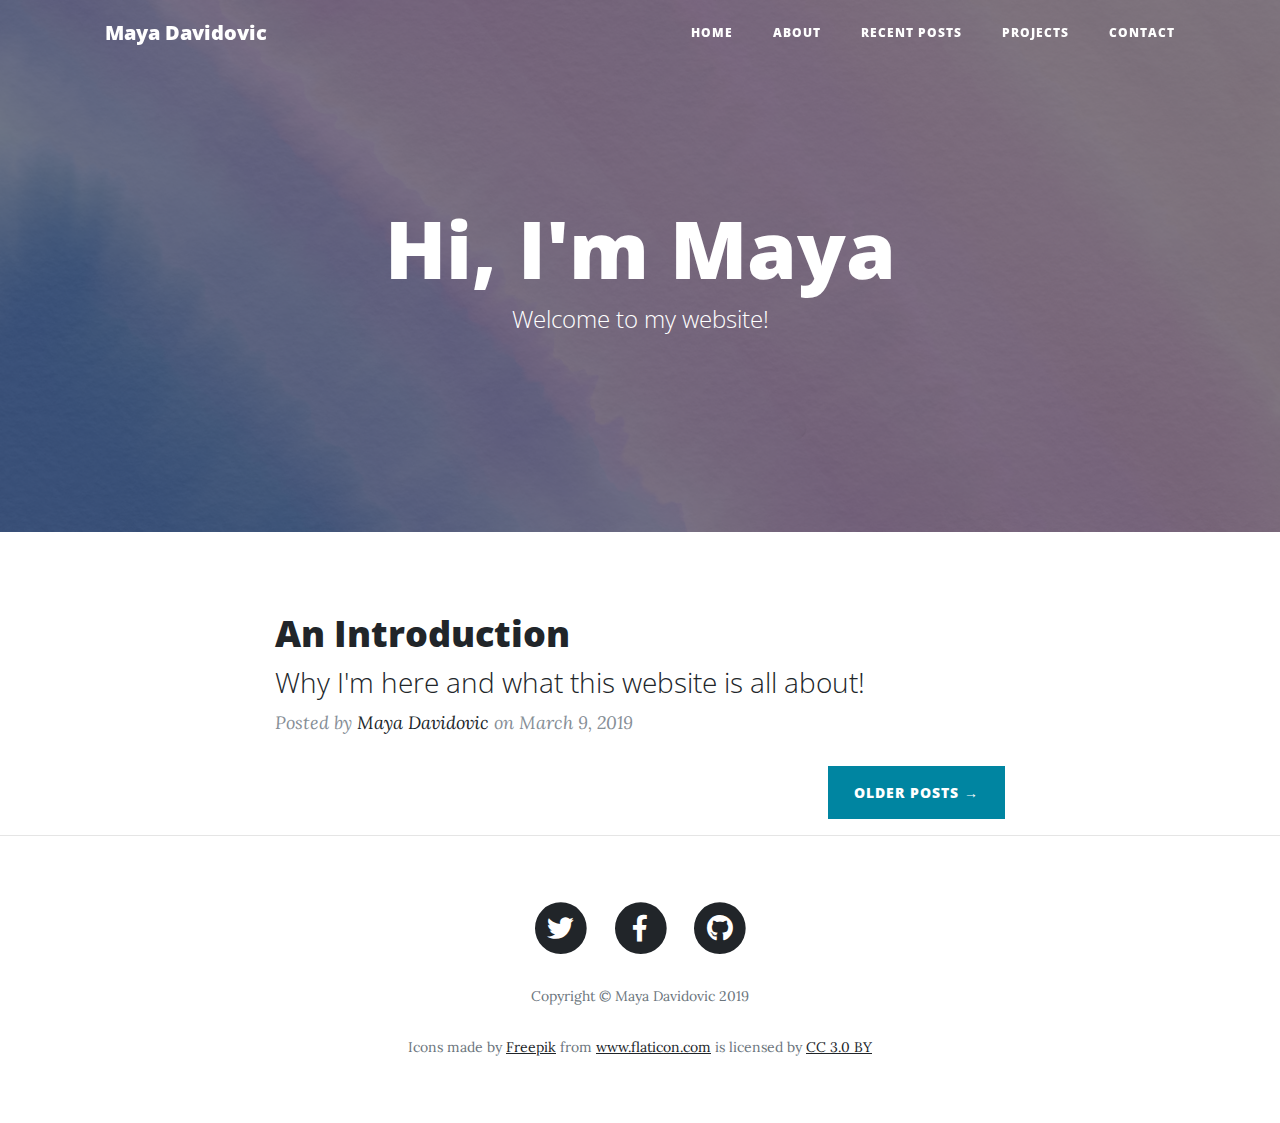
==== index.html @ fe7ce976 "more projects page" ====
﻿<!DOCTYPE html>
<html lang="en">

<head>

  <meta charset="utf-8">
  <meta name="viewport" content="width=device-width, initial-scale=1, shrink-to-fit=no">
  <meta name="description" content="">
  <meta name="author" content="">

  <title>Maya Davidovic</title>
  <link rel="shortcut icon" type="image/png" href="img/letter-m.png">

  <!-- Bootstrap core CSS -->
  <link href="vendor/bootstrap/css/bootstrap.min.css" rel="stylesheet">

  <!-- Custom fonts for this template -->
  <link href="vendor/fontawesome-free/css/all.min.css" rel="stylesheet" type="text/css">
  <link href='https://fonts.googleapis.com/css?family=Lora:400,700,400italic,700italic' rel='stylesheet' type='text/css'>
  <link href='https://fonts.googleapis.com/css?family=Open+Sans:300italic,400italic,600italic,700italic,800italic,400,300,600,700,800' rel='stylesheet' type='text/css'>

  <!-- Custom styles for this template -->
  <link href="css/clean-blog.min.css" rel="stylesheet">

</head>

<body>

  <!-- Navigation -->
  <nav class="navbar navbar-expand-lg navbar-light fixed-top" id="mainNav">
    <div class="container">
      <a class="navbar-brand" href="index.html">Maya Davidovic</a>
      <button class="navbar-toggler navbar-toggler-right" type="button" data-toggle="collapse" data-target="#navbarResponsive" aria-controls="navbarResponsive" aria-expanded="false" aria-label="Toggle navigation">
        Menu
        <i class="fas fa-bars"></i>
      </button>
      <div class="collapse navbar-collapse" id="navbarResponsive">
        <ul class="navbar-nav ml-auto">
          <li class="nav-item">
            <a class="nav-link" href="index.html">Home</a>
          </li>
          <li class="nav-item">
            <a class="nav-link" href="about.html">About</a>
          </li>
          <li class="nav-item">
            <a class="nav-link" href="post.html">Recent Posts</a>
          </li>
          <li class="nav-item">
            <a class="nav-link" href="Projects.html">Projects</a>
          </li>
          <li class="nav-item">
            <a class="nav-link" href="contact.html">Contact</a>
          </li>
        </ul>
      </div>
    </div>
  </nav>

  <!-- Page Header -->
  <header class="masthead" style="background-image: url('img/home-bg.png')">
    <div class="overlay"></div>
    <div class="container">
      <div class="row">
        <div class="col-lg-8 col-md-10 mx-auto">
          <div class="site-heading">
            <h1>Hi, I'm Maya</h1>
            <span class="subheading">Welcome to my website!</span>
          </div>
        </div>
      </div>
    </div>
  </header>

  <!-- Main Content -->
  <div class="container">
    <div class="row">
      <div class="col-lg-8 col-md-10 mx-auto">
        <div class="post-preview">
          <a href="post.html">
            <h2 class="post-title">
              An Introduction
            </h2>
            <h3 class="post-subtitle">
              Why I'm here and what this website is all about!
            </h3>
          </a>
          <p class="post-meta">Posted by
            <a href="#">Maya Davidovic</a>
            on March 9, 2019</p>
        </div>
        <!--<hr>
        <div class="post-preview">
          <a href="post.html">
            <h2 class="post-title">
              I believe every human has a finite number of heartbeats. I don't intend to waste any of mine.
            </h2>
          </a>
          <p class="post-meta">Posted by
            <a href="#">Start Bootstrap</a>
            on September 18, 2019</p>
        </div>
        <hr>
        <div class="post-preview">
          <a href="post.html">
            <h2 class="post-title">
              Science has not yet mastered prophecy
            </h2>
            <h3 class="post-subtitle">
              We predict too much for the next year and yet far too little for the next ten.
            </h3>
          </a>
          <p class="post-meta">Posted by
            <a href="#">Start Bootstrap</a>
            on August 24, 2019</p>
        </div>
        <hr>
        <div class="post-preview">
          <a href="post.html">
            <h2 class="post-title">
              Failure is not an option
            </h2>
            <h3 class="post-subtitle">
              Many say exploration is part of our destiny, but it’s actually our duty to future generations.
            </h3>
          </a>
          <p class="post-meta">Posted by
            <a href="#">Start Bootstrap</a>
            on July 8, 2019</p>
        </div>
        <hr>-->
        <!-- Pager -->
        <div class="clearfix">
          <a class="btn btn-primary float-right" href="#">Older Posts &rarr;</a>
        </div>
      </div>
    </div>
  </div>

  <hr>

  <!-- Footer -->
  <footer>
    <div class="container">
      <div class="row">
        <div class="col-lg-8 col-md-10 mx-auto">
          <ul class="list-inline text-center">
            <li class="list-inline-item">
              <a href="#">
                <span class="fa-stack fa-lg">
                  <i class="fas fa-circle fa-stack-2x"></i>
                  <i class="fab fa-twitter fa-stack-1x fa-inverse"></i>
                </span>
              </a>
            </li>
            <li class="list-inline-item">
              <a href="#">
                <span class="fa-stack fa-lg">
                  <i class="fas fa-circle fa-stack-2x"></i>
                  <i class="fab fa-facebook-f fa-stack-1x fa-inverse"></i>
                </span>
              </a>
            </li>
            <li class="list-inline-item">
              <a href="#">
                <span class="fa-stack fa-lg">
                  <i class="fas fa-circle fa-stack-2x"></i>
                  <i class="fab fa-github fa-stack-1x fa-inverse"></i>
                </span>
              </a>
            </li>
          </ul>
          <p class="copyright text-muted">Copyright &copy; Maya Davidovic 2019</p>
          <p class="copyright text-muted">Icons made by <a href="https://www.flaticon.com/authors/freepik" title="Freepik">Freepik</a> from <a href="https://www.flaticon.com/"        title="Flaticon">www.flaticon.com</a> is licensed by <a href="http://creativecommons.org/licenses/by/3.0/"        title="Creative Commons BY 3.0" target="_blank">CC 3.0 BY</a></p>
        </div>
      </div>
    </div>
  </footer>

  <!-- Bootstrap core JavaScript -->
  <script src="vendor/jquery/jquery.min.js"></script>
  <script src="vendor/bootstrap/js/bootstrap.bundle.min.js"></script>

  <!-- Custom scripts for this template -->
  <script src="js/clean-blog.min.js"></script>

</body>

</html>
---- css/clean-blog.min.css ----
/*!
 * Start Bootstrap - Clean Blog v5.0.3 (https://startbootstrap.com/template-overviews/clean-blog)
 * Copyright 2013-2019 Start Bootstrap
 * Licensed under MIT (https://github.com/BlackrockDigital/startbootstrap-clean-blog/blob/master/LICENSE)
 */body{font-size:20px;color:#212529;font-family:Lora,'Times New Roman',serif}p{line-height:1.5;margin:30px 0}p a{text-decoration:underline}h1,h2,h3,h4,h5,h6{font-weight:800;font-family:'Open Sans','Helvetica Neue',Helvetica,Arial,sans-serif}a{color:#212529;-webkit-transition:all .2s;transition:all .2s}a:focus,a:hover{color:#0085a1}blockquote{font-style:italic;color:#868e96}.section-heading{font-size:36px;font-weight:700;margin-top:60px}.caption{font-size:14px;font-style:italic;display:block;margin:0;padding:10px;text-align:center;border-bottom-right-radius:5px;border-bottom-left-radius:5px}::-moz-selection{color:#fff;background:#0085a1;text-shadow:none}::selection{color:#fff;background:#0085a1;text-shadow:none}img::-moz-selection{color:#fff;background:0 0}img::selection{color:#fff;background:0 0}img::-moz-selection{color:#fff;background:0 0}#mainNav{position:absolute;border-bottom:1px solid #e9ecef;background-color:#fff;font-family:'Open Sans','Helvetica Neue',Helvetica,Arial,sans-serif}#mainNav .navbar-brand{font-weight:800;color:#343a40}#mainNav .navbar-toggler{font-size:12px;font-weight:800;padding:13px;text-transform:uppercase;color:#343a40}#mainNav .navbar-nav>li.nav-item>a{font-size:12px;font-weight:800;letter-spacing:1px;text-transform:uppercase}@media only screen and (min-width:992px){#mainNav{border-bottom:1px solid transparent;background:0 0}#mainNav .navbar-brand{padding:10px 20px;color:#fff}#mainNav .navbar-brand:focus,#mainNav .navbar-brand:hover{color:rgba(255,255,255,.8)}#mainNav .navbar-nav>li.nav-item>a{padding:10px 20px;color:#fff}#mainNav .navbar-nav>li.nav-item>a:focus,#mainNav .navbar-nav>li.nav-item>a:hover{color:rgba(255,255,255,.8)}}@media only screen and (min-width:992px){#mainNav{-webkit-transition:background-color .2s;transition:background-color .2s;-webkit-transform:translate3d(0,0,0);transform:translate3d(0,0,0);-webkit-backface-visibility:hidden}#mainNav.is-fixed{position:fixed;top:-67px;-webkit-transition:-webkit-transform .2s;transition:-webkit-transform .2s;transition:transform .2s;transition:transform .2s,-webkit-transform .2s;border-bottom:1px solid #fff;background-color:rgba(255,255,255,.9)}#mainNav.is-fixed .navbar-brand{color:#212529}#mainNav.is-fixed .navbar-brand:focus,#mainNav.is-fixed .navbar-brand:hover{color:#0085a1}#mainNav.is-fixed .navbar-nav>li.nav-item>a{color:#212529}#mainNav.is-fixed .navbar-nav>li.nav-item>a:focus,#mainNav.is-fixed .navbar-nav>li.nav-item>a:hover{color:#0085a1}#mainNav.is-visible{-webkit-transform:translate3d(0,100%,0);transform:translate3d(0,100%,0)}}header.masthead{margin-bottom:50px;background:no-repeat center center;background-color:#868e96;background-attachment:scroll;position:relative;background-size:cover}header.masthead .overlay{position:absolute;top:0;left:0;height:100%;width:100%;background-color:#212529;opacity:.5}header.masthead .page-heading,header.masthead .post-heading,header.masthead .site-heading{padding:200px 0 150px;color:#fff}@media only screen and (min-width:768px){header.masthead .page-heading,header.masthead .post-heading,header.masthead .site-heading{padding:200px 0}}header.masthead .page-heading,header.masthead .site-heading{text-align:center}header.masthead .page-heading h1,header.masthead .site-heading h1{font-size:50px;margin-top:0}header.masthead .page-heading .subheading,header.masthead .site-heading .subheading{font-size:24px;font-weight:300;line-height:1.1;display:block;margin:10px 0 0;font-family:'Open Sans','Helvetica Neue',Helvetica,Arial,sans-serif}@media only screen and (min-width:768px){header.masthead .page-heading h1,header.masthead .site-heading h1{font-size:80px}}header.masthead .post-heading h1{font-size:35px}header.masthead .post-heading .meta,header.masthead .post-heading .subheading{line-height:1.1;display:block}header.masthead .post-heading .subheading{font-size:24px;font-weight:600;margin:10px 0 30px;font-family:'Open Sans','Helvetica Neue',Helvetica,Arial,sans-serif}header.masthead .post-heading .meta{font-size:20px;font-weight:300;font-style:italic;font-family:Lora,'Times New Roman',serif}header.masthead .post-heading .meta a{color:#fff}@media only screen and (min-width:768px){header.masthead .post-heading h1{font-size:55px}header.masthead .post-heading .subheading{font-size:30px}}.post-preview>a{color:#212529}.post-preview>a:focus,.post-preview>a:hover{text-decoration:none;color:#0085a1}.post-preview>a>.post-title{font-size:30px;margin-top:30px;margin-bottom:10px}.post-preview>a>.post-subtitle{font-weight:300;margin:0 0 10px}.post-preview>.post-meta{font-size:18px;font-style:italic;margin-top:0;color:#868e96}.post-preview>.post-meta>a{text-decoration:none;color:#212529}.post-preview>.post-meta>a:focus,.post-preview>.post-meta>a:hover{text-decoration:underline;color:#0085a1}@media only screen and (min-width:768px){.post-preview>a>.post-title{font-size:36px}}.floating-label-form-group{font-size:14px;position:relative;margin-bottom:0;padding-bottom:.5em;border-bottom:1px solid #dee2e6}.floating-label-form-group input,.floating-label-form-group textarea{font-size:1.5em;position:relative;z-index:1;padding:0;resize:none;border:none;border-radius:0;background:0 0;-webkit-box-shadow:none!important;box-shadow:none!important;font-family:Lora,'Times New Roman',serif}.floating-label-form-group input::-webkit-input-placeholder,.floating-label-form-group textarea::-webkit-input-placeholder{color:#868e96;font-family:Lora,'Times New Roman',serif}.floating-label-form-group label{font-size:.85em;line-height:1.764705882em;position:relative;z-index:0;top:2em;display:block;margin:0;-webkit-transition:top .3s ease,opacity .3s ease;transition:top .3s ease,opacity .3s ease;vertical-align:middle;vertical-align:baseline;opacity:0}.floating-label-form-group .help-block{margin:15px 0}.floating-label-form-group-with-value label{top:0;opacity:1}.floating-label-form-group-with-focus label{color:#0085a1}form .form-group:first-child .floating-label-form-group{border-top:1px solid #dee2e6}footer{padding:50px 0 65px}footer .list-inline{margin:0;padding:0}footer .copyright{font-size:14px;margin-bottom:0;text-align:center}.btn{font-size:14px;font-weight:800;padding:15px 25px;letter-spacing:1px;text-transform:uppercase;border-radius:0;font-family:'Open Sans','Helvetica Neue',Helvetica,Arial,sans-serif}.btn-primary{background-color:#0085a1;border-color:#0085a1}.btn-primary:active,.btn-primary:focus,.btn-primary:hover{color:#fff;background-color:#00657b!important;border-color:#00657b!important}.btn-lg{font-size:16px;padding:25px 35px}
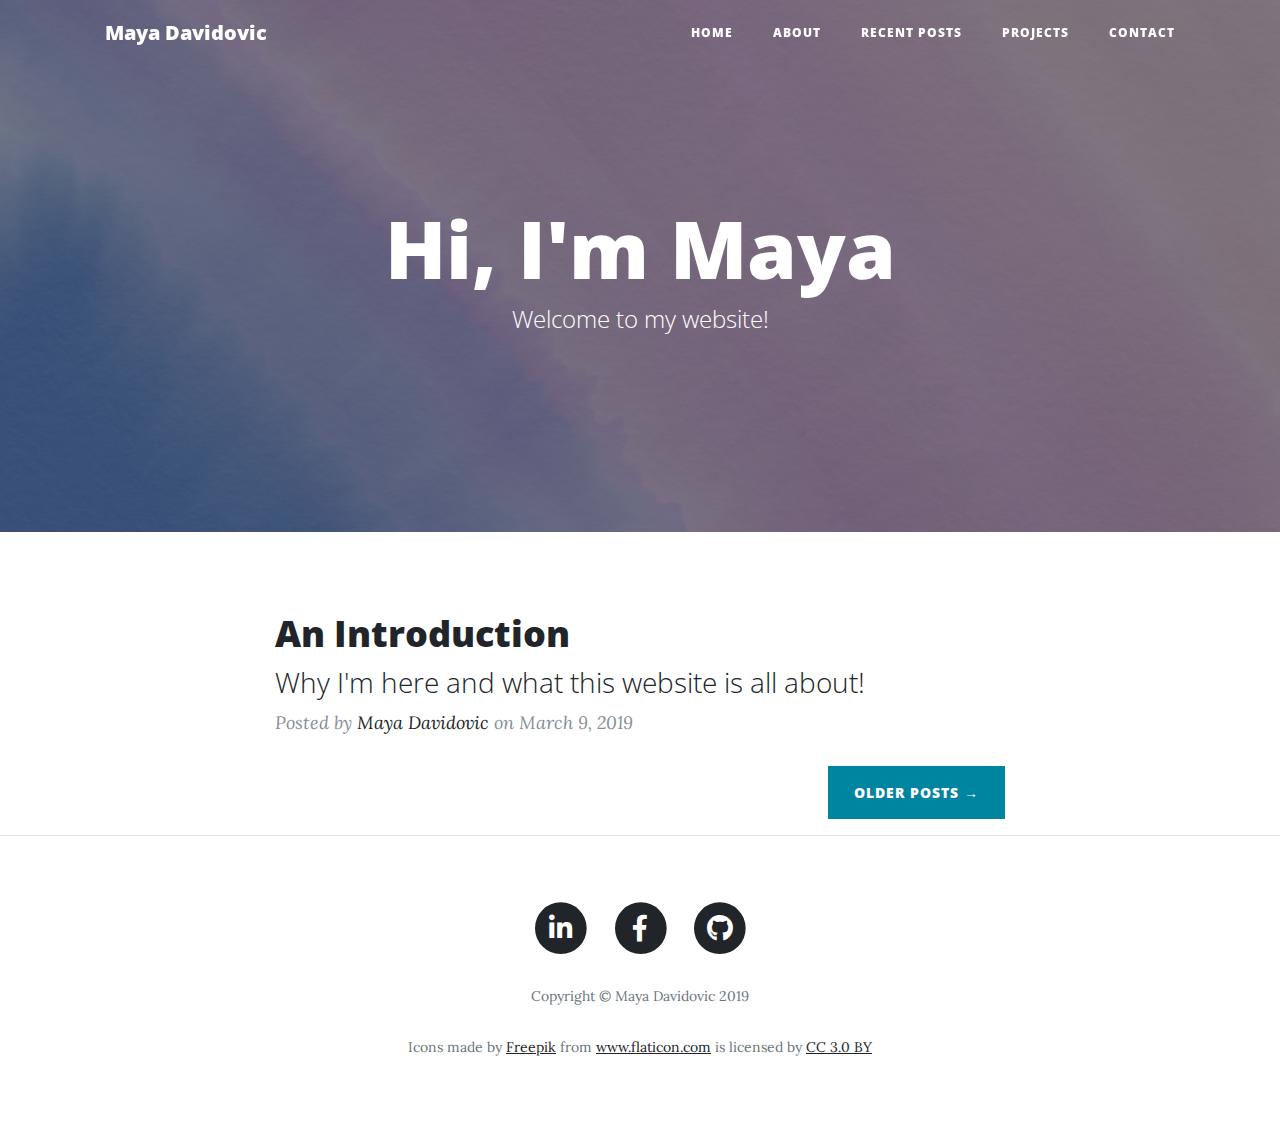
==== commit 5fd6c7c7: "Social links" ====
--- a/index.html
+++ b/index.html
@@ -46,7 +46,7 @@
             <a class="nav-link" href="post.html">Recent Posts</a>
           </li>
           <li class="nav-item">
-            <a class="nav-link" href="Projects.html">Projects</a>
+            <a class="nav-link" href="projects.html">Projects</a>
           </li>
           <li class="nav-item">
             <a class="nav-link" href="contact.html">Contact</a>
@@ -145,15 +145,15 @@
         <div class="col-lg-8 col-md-10 mx-auto">
           <ul class="list-inline text-center">
             <li class="list-inline-item">
-              <a href="#">
+              <a href="https://www.linkedin.com/in/mayadavidovic/" target="_blank">
                 <span class="fa-stack fa-lg">
                   <i class="fas fa-circle fa-stack-2x"></i>
-                  <i class="fab fa-twitter fa-stack-1x fa-inverse"></i>
+                  <i class="fab fa-linkedin-in fa-stack-1x fa-inverse"></i>
                 </span>
               </a>
             </li>
             <li class="list-inline-item">
-              <a href="#">
+              <a href="https://www.facebook.com/maya.davidovic.9" target="_blank">
                 <span class="fa-stack fa-lg">
                   <i class="fas fa-circle fa-stack-2x"></i>
                   <i class="fab fa-facebook-f fa-stack-1x fa-inverse"></i>
@@ -161,7 +161,7 @@
               </a>
             </li>
             <li class="list-inline-item">
-              <a href="#">
+              <a href="https://github.com/mayadavidovic" target="_blank">
                 <span class="fa-stack fa-lg">
                   <i class="fas fa-circle fa-stack-2x"></i>
                   <i class="fab fa-github fa-stack-1x fa-inverse"></i>
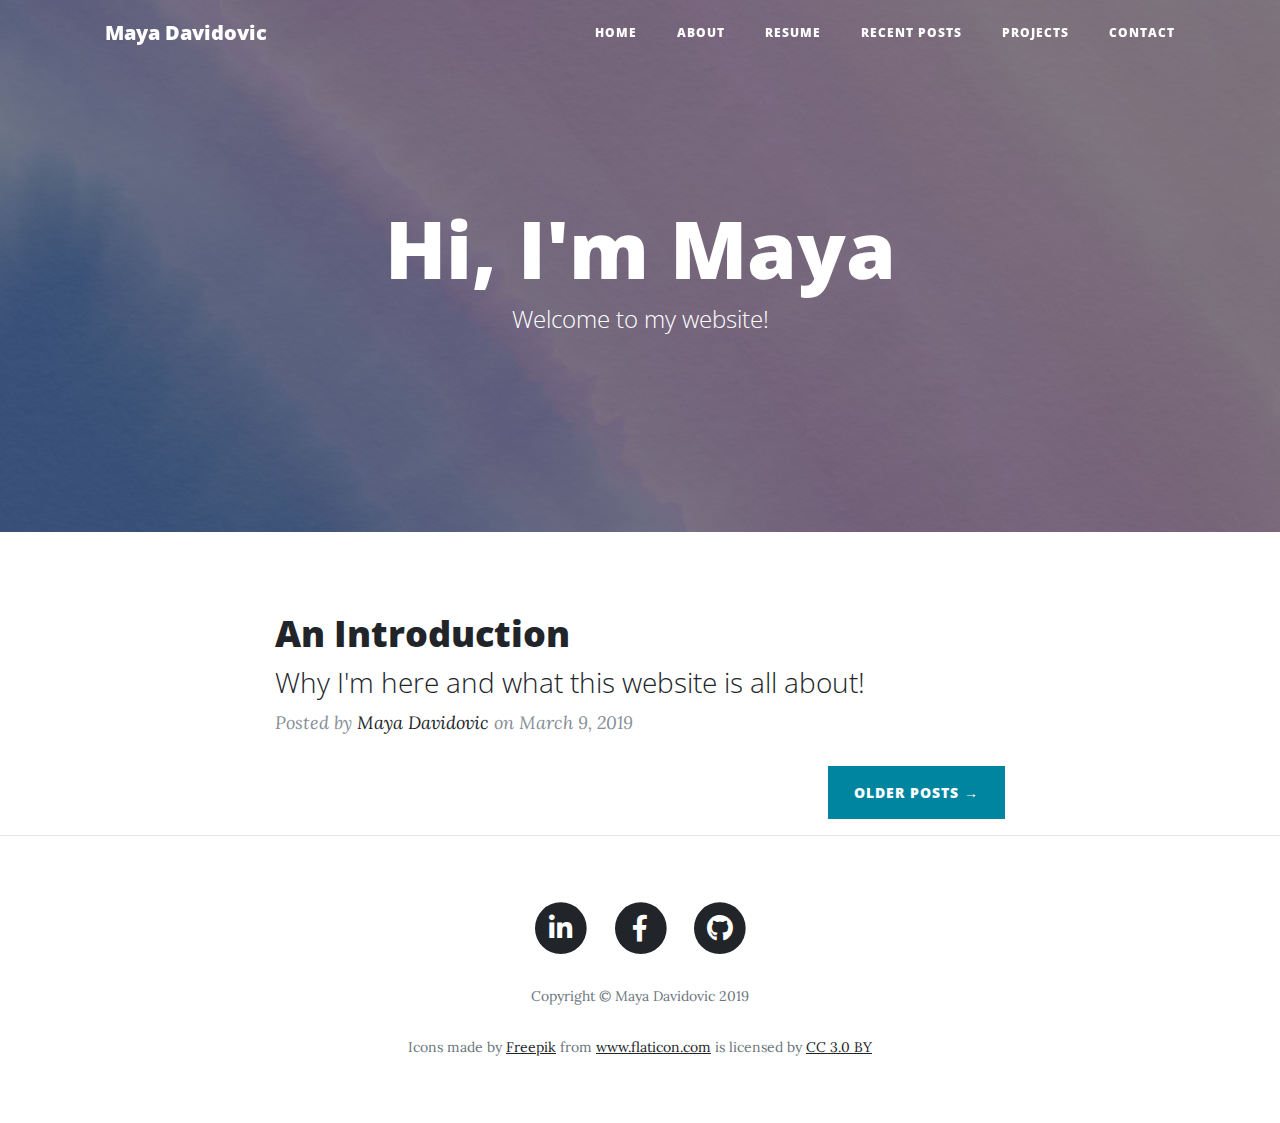
==== commit 3e3064c3: "Icon change" ====
--- a/index.html
+++ b/index.html
@@ -9,7 +9,7 @@
   <meta name="author" content="">
 
   <title>Maya Davidovic</title>
-  <link rel="shortcut icon" type="image/png" href="img/letter-m.png">
+  <link rel="shortcut icon" type="image/png" href="img/webicon.png">
 
   <!-- Bootstrap core CSS -->
   <link href="vendor/bootstrap/css/bootstrap.min.css" rel="stylesheet">
@@ -41,6 +41,9 @@
           </li>
           <li class="nav-item">
             <a class="nav-link" href="about.html">About</a>
+          </li>
+          <li class="nav-item">
+            <a class="nav-link" href="pdfs/resume.pdf" target="_blank">Resume</a>
           </li>
           <li class="nav-item">
             <a class="nav-link" href="post.html">Recent Posts</a>
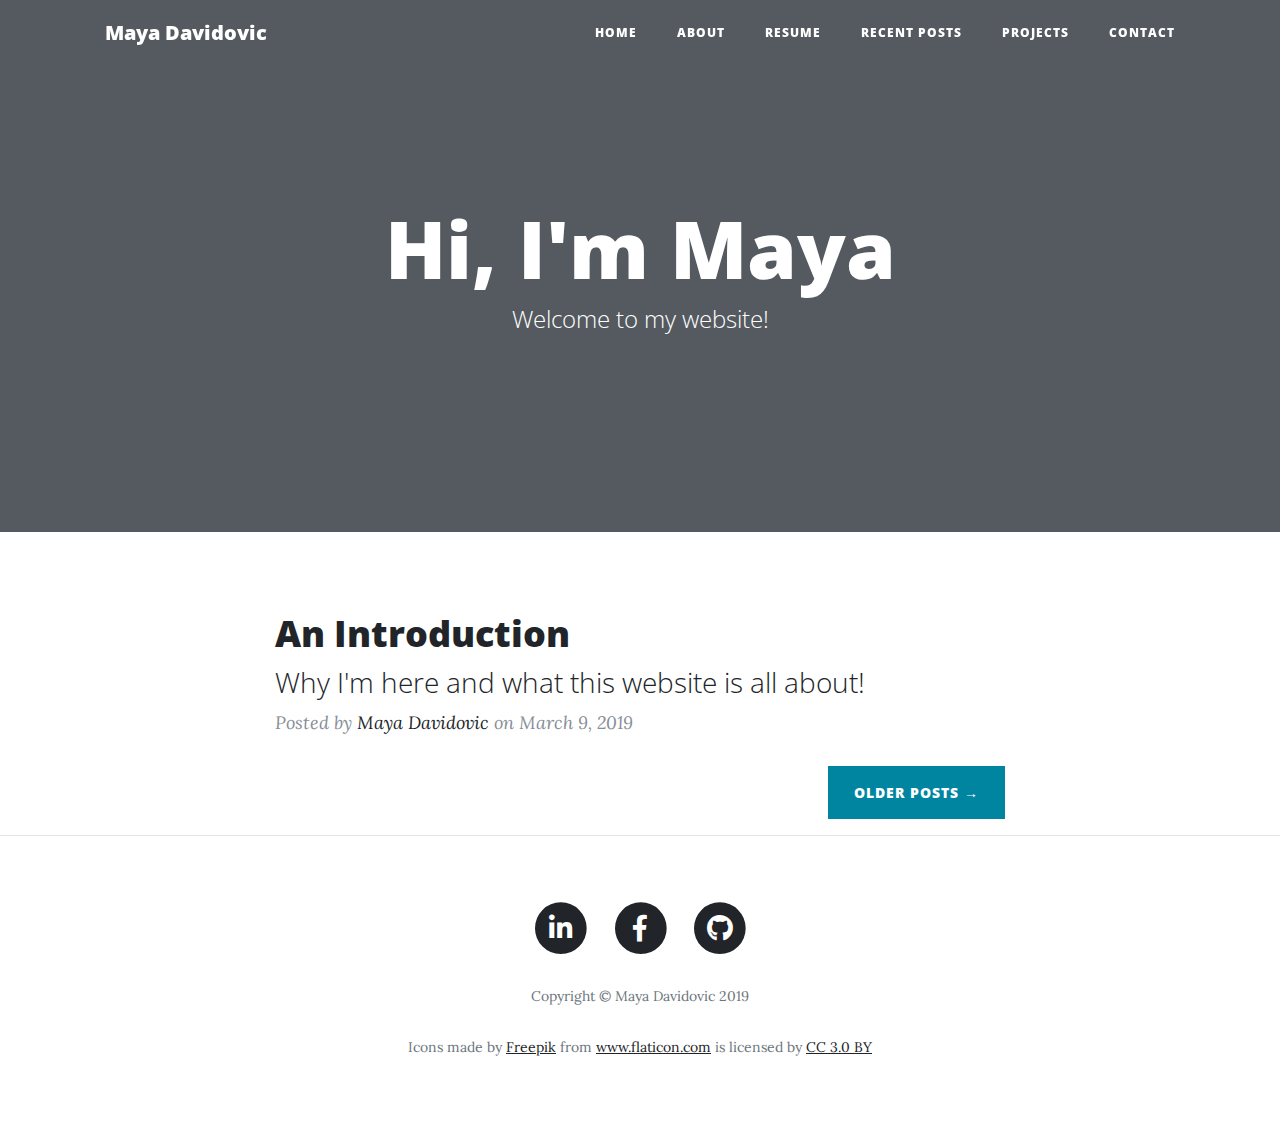
==== commit 32b212ea: "title block" ====
--- a/index.html
+++ b/index.html
@@ -9,7 +9,7 @@
   <meta name="author" content="">
 
   <title>Maya Davidovic</title>
-  <link rel="shortcut icon" type="image/png" href="img/webicon.png">
+  <link rel="shortcut icon" type="image/x-icon" href="img/favicon.ico">
 
   <!-- Bootstrap core CSS -->
   <link href="vendor/bootstrap/css/bootstrap.min.css" rel="stylesheet">
@@ -60,7 +60,7 @@
   </nav>
 
   <!-- Page Header -->
-  <header class="masthead" style="background-image: url('img/home-bg.png')">
+  <header class="masthead" style="background-image: url('img/index.png')">
     <div class="overlay"></div>
     <div class="container">
       <div class="row">
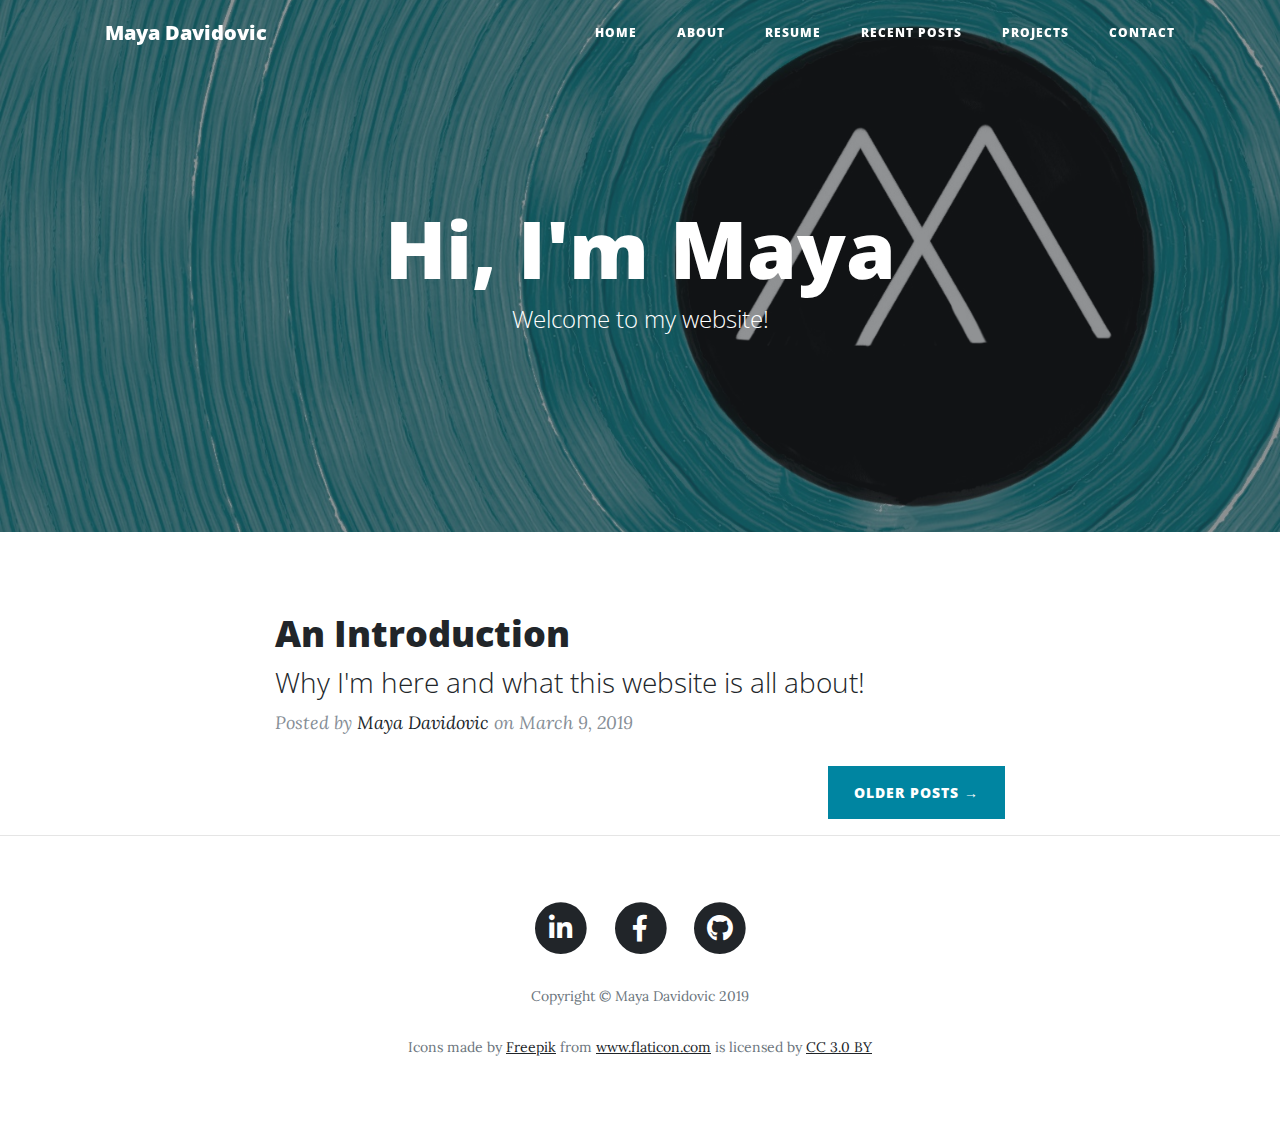
==== commit 0b3536ce: "index again" ====
--- a/index.html
+++ b/index.html
@@ -60,7 +60,7 @@
   </nav>
 
   <!-- Page Header -->
-  <header class="masthead" style="background-image: url('img/index.png')">
+  <header class="masthead" style="background-image: url('img/index.jpg')">
     <div class="overlay"></div>
     <div class="container">
       <div class="row">
